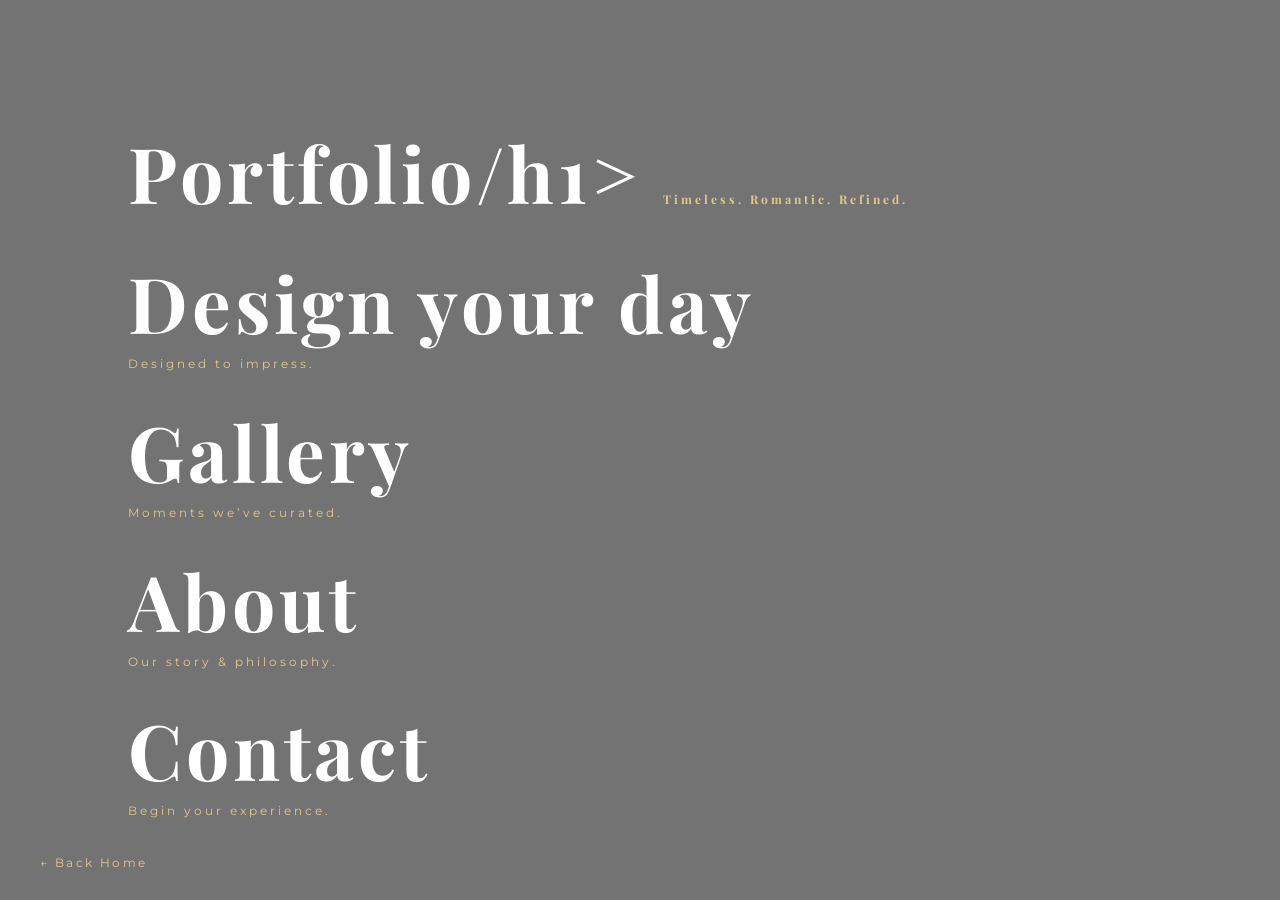
==== menu.html @ cc010a4e "Add files via upload" ====
<!DOCTYPE html>
<html lang="en">
<head>
  <meta charset="UTF-8">
  <meta name="viewport" content="width=device-width, initial-scale=1.0">
  <title>Explore Our World | Event Inspirations</title>

  <!-- Fonts -->
  <link href="https://fonts.googleapis.com/css2?family=Playfair+Display:wght@400;600&family=Montserrat:wght@300;400&display=swap" rel="stylesheet">

  <!-- Font Awesome -->
  <link rel="stylesheet" href="https://cdnjs.cloudflare.com/ajax/libs/font-awesome/6.5.1/css/all.min.css">

  <link rel="stylesheet" href="styles/menu.css">
</head>
<body>

<!-- BACKGROUND VIDEO -->
<video class="bg-video" autoplay muted loop playsinline>
  <source src="videos/AQPiBpevjAl1Hn8Dm-UdqLghnziRAeMUFtCFe8K8RIlrTv0GRgVOjLxyCoEKv1vgkELkfwgWAH4nlBDUeUqROkyIU36w4sho.mp4" type="video/mp4">
</video>

<div class="menu-overlay"></div>

<!-- MENU CONTENT -->
<section class="menu-wrapper">

  <div class="menu-item">
    <h1>Portfolio/h1>
    <span>Timeless. Romantic. Refined.</span>
  </div>

  <div class="menu-item">
    <h1>Design your day</h1>
    <span>Designed to impress.</span>
  </div>

  <div class="menu-item">
    <h1>Gallery</h1>
    <span>Moments we’ve curated.</span>
  </div>

  <div class="menu-item">
    <h1>About</h1>
    <span>Our story & philosophy.</span>
  </div>

  <div class="menu-item">
    <h1>Contact</h1>
    <span>Begin your experience.</span>
  </div>

</section>

<!-- BACK BUTTON -->
<a href="index.html" class="back-home">← Back Home</a>

<script src="scripts/menu.js"></script>
</body>
</html>
---- styles/menu.css ----
:root {
  --gold-main: #C9A45C;
  --gold-light: #E3C88A;
  --black-main: #111111;
}

* {
  margin: 0;
  padding: 0;
  box-sizing: border-box;
}

body {
  height: auto;
  min-height: 100vh;
  overflow-y: auto;
  font-family: "Montserrat", sans-serif;
  color: white;
}


/* VIDEO */
.bg-video {
  position: fixed;
  inset: 0;
  width: 100%;
  height: 100%;
  object-fit: cover;
  z-index: -2;
}

.menu-overlay {
  position: fixed;
  inset: 0;
  background: rgba(0,0,0,0.55);
  z-index: -1;
}

/* MENU */
.menu-wrapper {
  min-height: 100vh;
  display: flex;
  flex-direction: column;
  justify-content: center;
  padding: 120px 10% 80px;
  gap: 28px;
}


.menu-item {
  cursor: pointer;
  transition: transform 0.4s ease, color 0.4s ease;
}

.menu-item h1 {
  font-family: "Playfair Display", serif;
  font-size: clamp(42px, 6vw, 90px);
  letter-spacing: 0.05em;
}

.menu-item span {
  font-size: 12px;
  letter-spacing: 0.25em;
  color: var(--gold-light);
}

.menu-item:hover {
  transform: translateX(20px);
}

.menu-item:hover h1 {
  color: var(--gold-main);
}

/* BACK HOME */
.back-home {
  position: fixed;
  bottom: 30px;
  left: 40px;
  text-decoration: none;
  color: var(--gold-light);
  letter-spacing: 0.2em;
  font-size: 12px;
}

/* MOBILE */
@media (max-width: 768px) {
  .menu-wrapper {
    padding: 100px 6% 60px;
    gap: 22px;
  }

  .menu-item h1 {
    font-size: 40px;
  }

  .back-home {
    bottom: 20px;
    left: 20px;
  }
}
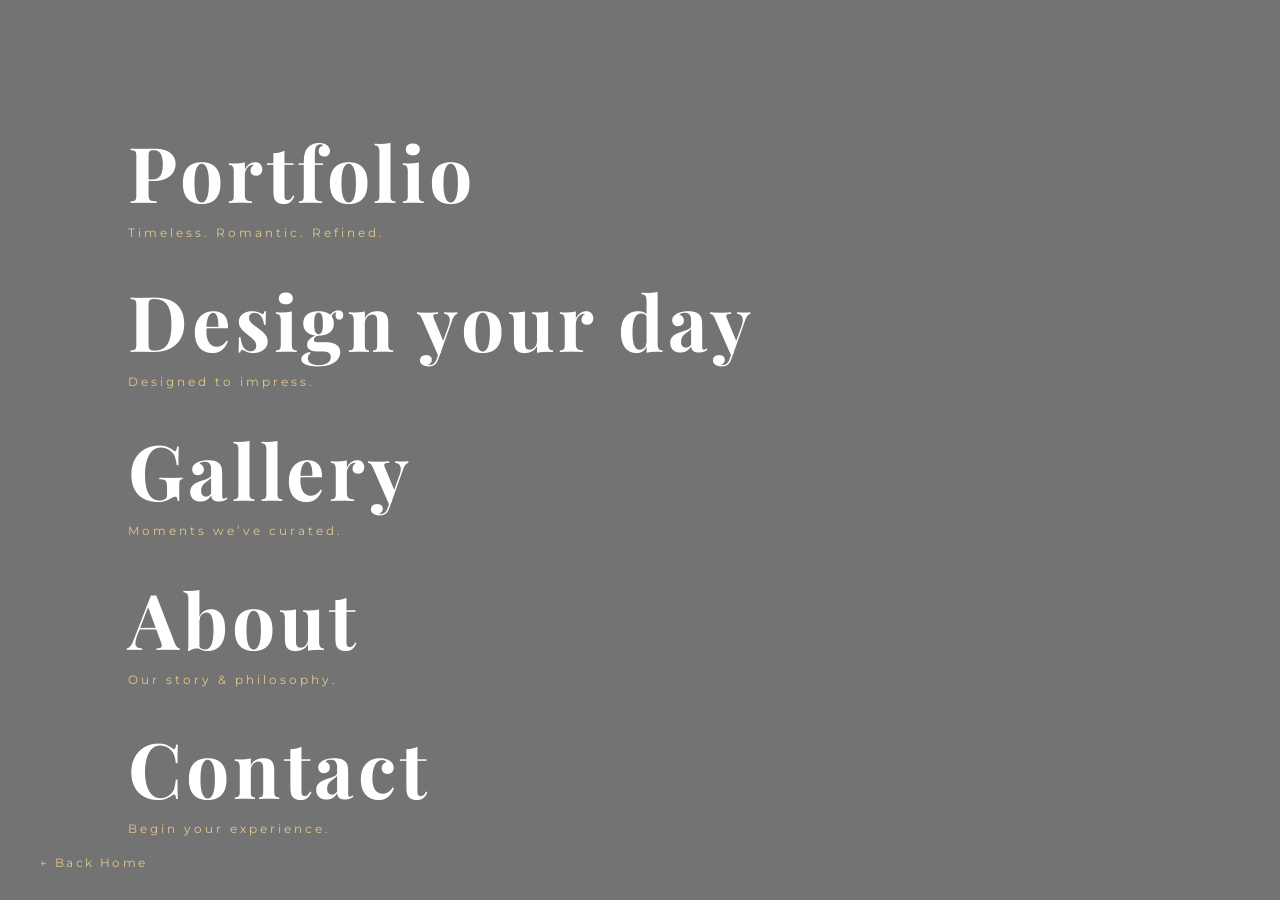
==== commit 2a6fb6b3: "Add files via upload" ====
--- a/menu.html
+++ b/menu.html
@@ -25,32 +25,33 @@
 <!-- MENU CONTENT -->
 <section class="menu-wrapper">
 
-  <div class="menu-item">
-    <h1>Portfolio/h1>
+  <a href="portolio.html" class="menu-item">
+    <h1>Portfolio</h1>
     <span>Timeless. Romantic. Refined.</span>
-  </div>
+  </a>
 
-  <div class="menu-item">
+  <a href="design-your-day.html" class="menu-item">
     <h1>Design your day</h1>
     <span>Designed to impress.</span>
-  </div>
+  </a>
 
-  <div class="menu-item">
+  <a href="gallery.html" class="menu-item">
     <h1>Gallery</h1>
     <span>Moments we’ve curated.</span>
-  </div>
+  </a>
 
-  <div class="menu-item">
+  <a href="about.html" class="menu-item">
     <h1>About</h1>
     <span>Our story & philosophy.</span>
-  </div>
+  </a>
 
-  <div class="menu-item">
+  <a href="contact.html" class="menu-item">
     <h1>Contact</h1>
     <span>Begin your experience.</span>
-  </div>
+  </a>
 
 </section>
+
 
 <!-- BACK BUTTON -->
 <a href="index.html" class="back-home">← Back Home</a>
--- a/styles/menu.css
+++ b/styles/menu.css
@@ -48,9 +48,13 @@
 
 
 .menu-item {
+  display: block;
+  text-decoration: none; /* remove underline */
+  color: inherit;        /* inherit white text */
   cursor: pointer;
   transition: transform 0.4s ease, color 0.4s ease;
 }
+
 
 .menu-item h1 {
   font-family: "Playfair Display", serif;
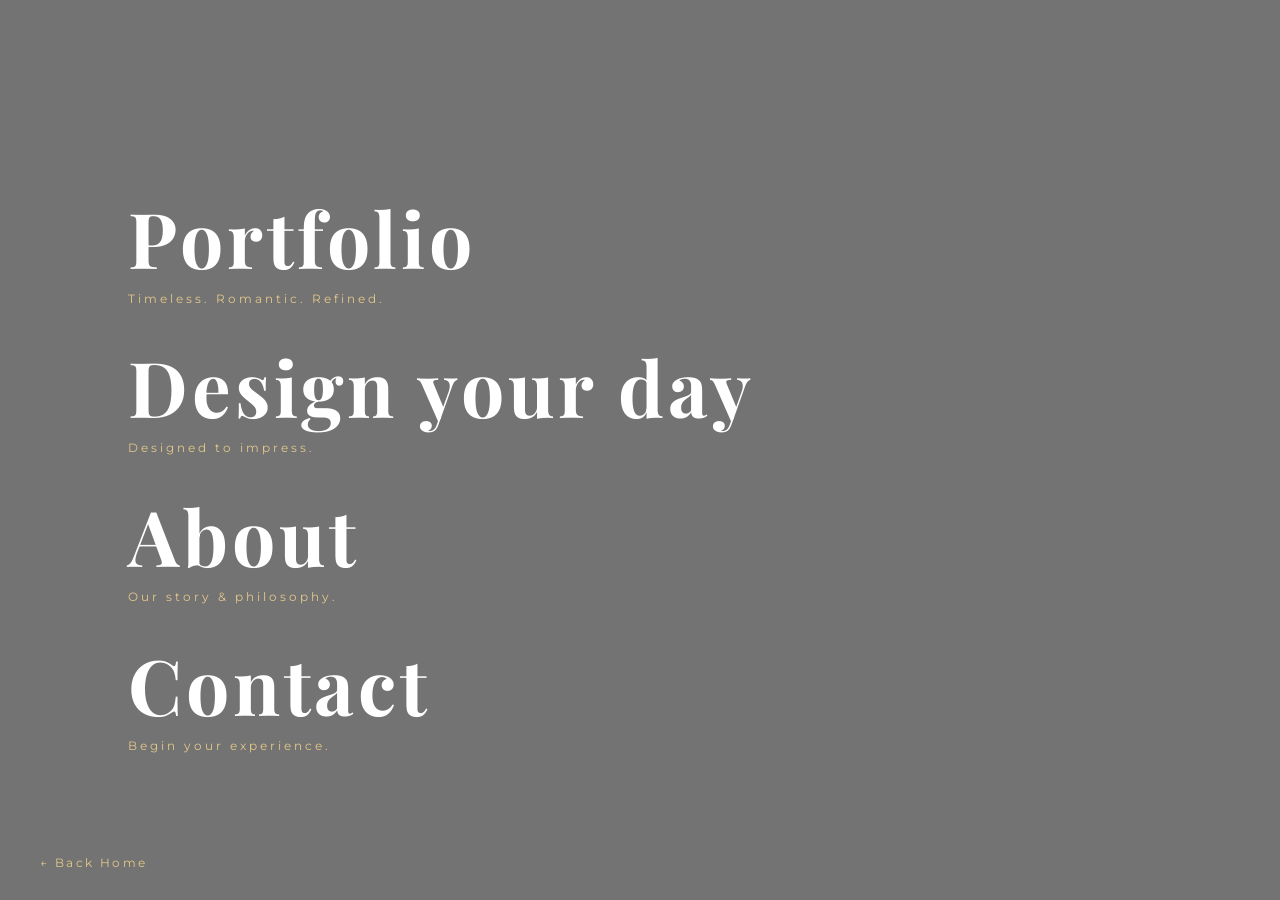
==== commit 42ae1da5: "Add files via upload" ====
--- a/menu.html
+++ b/menu.html
@@ -35,10 +35,6 @@
     <span>Designed to impress.</span>
   </a>
 
-  <a href="gallery.html" class="menu-item">
-    <h1>Gallery</h1>
-    <span>Moments we’ve curated.</span>
-  </a>
 
   <a href="about.html" class="menu-item">
     <h1>About</h1>
